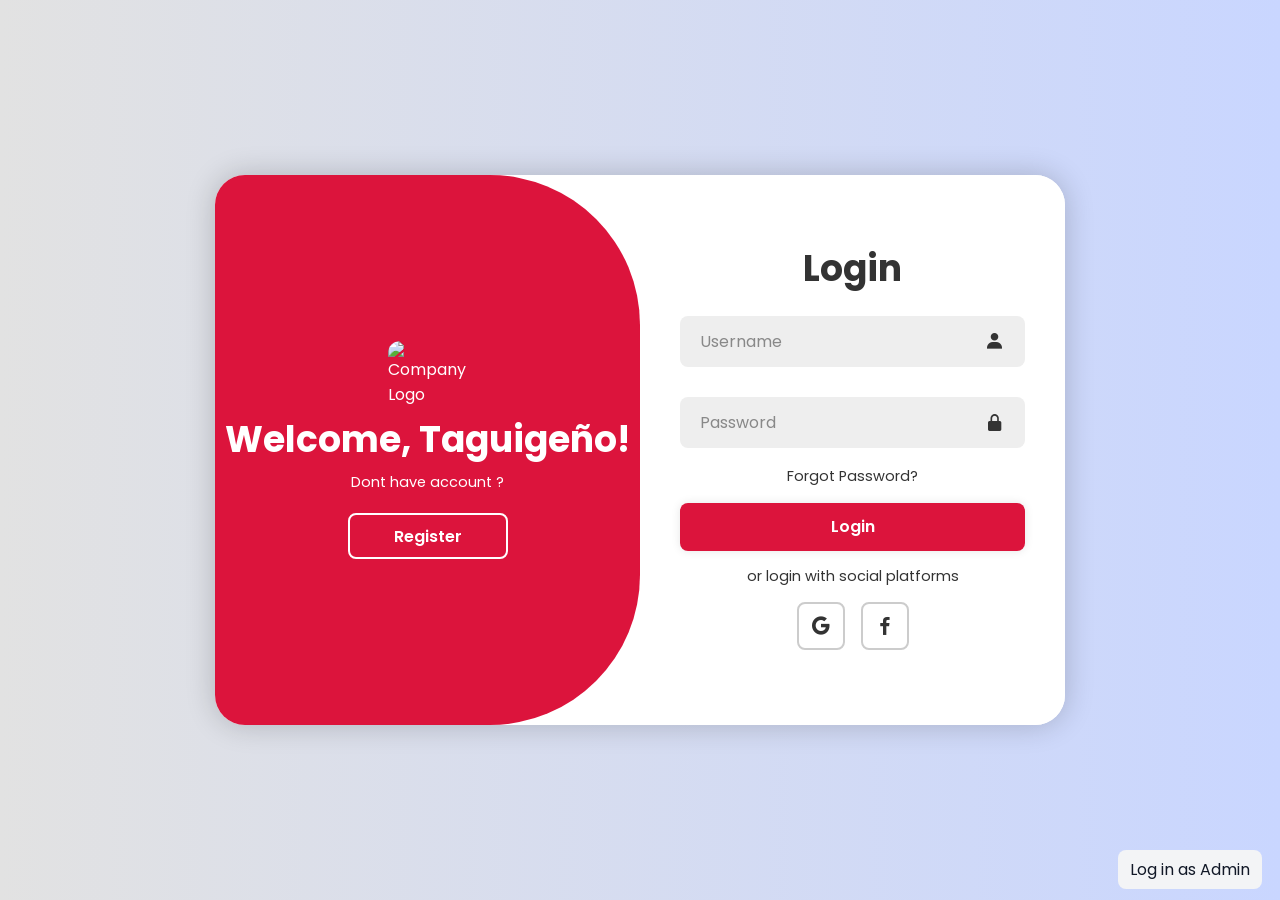
==== SAD_System/BarangayEcom/index.html @ c114c81f "Add files via upload change the barangay into street." ====
<!DOCTYPE html>
<html lang="en">
<head>
    <meta charset="UTF-8">
    <meta name="viewport" content="width=device-width, initial-scale=1.0">
    <title>Login/Signup Form</title>
    <link rel="stylesheet" href="style.css">
    <link href='https://unpkg.com/boxicons@2.1.4/css/boxicons.min.css' rel='stylesheet'>
</head>
<body>
    <div class="container">
        <div class="form-box login">
            <form action="#">
                <h1>Login</h1>
                <div class="input-box">
                    <input type="text" placeholder="Username" required>
                    <i class='bx bxs-user'></i>
                </div>
                <div class="input-box">
                    <input type="password" placeholder="Password" required>
                    <i class='bx bxs-lock-alt' ></i>
                </div>
                <div class="forgot-link">
                    <a href="#">Forgot Password?</a>
                </div>
                                <button type="submit" class="btn">Login</button>                                                         
                <p>or login with social platforms</p>
                <div class="social-icons">
                    <a href="#"><i class='bx bxl-google' ></i></a>
                    <a href="#"><i class='bx bxl-facebook' ></i></a>
                    
                </div>
            </form>
        </div>

        <div class="form-box register">
            <form action="#">
                <h1>Registration</h1>
                <div class="input-box">
                    <input type="text" placeholder="Username" required>
                    <i class='bx bxs-user'></i>
                </div>
                <div class="input-box">
                    <input type="email" placeholder="Email" required>
                    <i class='bx bxs-envelope' ></i>
                </div>
                <div class="input-box">
                    <input type="password" placeholder="Password" required>
                    <i class='bx bxs-lock-alt' ></i>
                </div>
                <button type="submit" class="btn">Register</button>
                <p>or register with social platforms</p>
                <div class="social-icons">
                    <a href="#"><i class='bx bxl-google' ></i></a>
                    <a href="#"><i class='bx bxl-facebook' ></i></a>
                </div>
            </form>
        </div>

        <div class="toggle-box">
            <div class="toggle-panel toggle-left">
                 <img src="https://image2url.com/images/1763731707494-f9c2f1dc-8572-4c4e-98dc-b64d97ba2eab.png" alt="Company Logo" class="logo">
                <h1> Welcome, Taguigeño!</h1>
                <p> Dont have account ?</p>
                <button class="btn register-btn">Register</button>
            </div>

            <div class="toggle-panel toggle-right">
                    <img src="https://image2url.com/images/1763731707494-f9c2f1dc-8572-4c4e-98dc-b64d97ba2eab.png" alt="Company Logo" class="logo">
                <h1>Welcome Back!</h1>
                <p>Already have an account?</p>
                <button class="btn login-btn">Login</button>
            </div>
        </div>
    </div>

    <script src="main.js"></script>
        <div style="position:fixed;bottom:18px;right:18px;">
              <a href="Admin/login.html" class="btn-secondary" style="padding:8px 12px;">Log in as Admin</a>
        </div>
</body>
</html>
---- SAD_System/BarangayEcom/style.css ----
@import url('https://fonts.googleapis.com/css2?family=Poppins:wght@300;400;500;600;700&display=swap');

* {
  margin: 0;
  padding: 0;
  box-sizing: border-box;
  font-family: "Poppins", sans-serif;
  text-decoration: none;
  list-style: none;
}

body {
  display: flex;
  justify-content: center;
  align-items: center;
  min-height: 100vh;
  background: linear-gradient(90deg, #e2e2e2, #c9d6ff);
}

/* Container for login/register */
.container {
  position: relative;
  width: 850px;
  height: 550px;
  background: #fff;
  margin: 20px;
  border-radius: 30px;
  box-shadow: 0 0 30px rgba(0, 0, 0, .2);
  overflow: hidden;
}

.container h1 {
  font-size: 36px;
  margin: -10px 0;
}

.container p {
  font-size: 14.5px;
  margin: 15px 0;
}

form { width: 100%; }

.form-box {
  position: absolute;
  right: 0;
  width: 50%;
  height: 100%;
  background: #fff;
  display: flex;
  align-items: center;
  color: #333;
  text-align: center;
  padding: 40px;
  z-index: 1;
  transition: .6s ease-in-out 1.2s, visibility 0s 1s;
}

.container.active .form-box { right: 50%; }

.form-box.register { visibility: hidden; }
.container.active .form-box.register { visibility: visible; }

.input-box {
  position: relative;
  margin: 30px 0;
}

.input-box input {
  width: 100%;
  padding: 13px 50px 13px 20px;
  background: #eee;
  border-radius: 8px;
  border: none;
  outline: none;
  font-size: 16px;
  color: #333;
  font-weight: 500;
}

.input-box input::placeholder {
  color: #888;
  font-weight: 400;
}

.input-box i {
  position: absolute;
  right: 20px;
  top: 50%;
  transform: translateY(-50%);
  font-size: 20px;
}

.forgot-link { margin: -15px 0 15px; }
.forgot-link a {
  font-size: 14.5px;
  color: #333;
}

.btn {
  width: 100%;
  height: 48px;
  background: #DC143C;
  border-radius: 8px;
  box-shadow: 0 0 10px rgba(0, 0, 0, .1);
  border: none;
  cursor: pointer;
  font-size: 16px;
  color: #fff;
  font-weight: 600;
}

.social-icons {
  display: flex;
  justify-content: center;
}

.social-icons a {
  display: inline-flex;
  padding: 10px;
  border: 2px solid #ccc;
  border-radius: 8px;
  font-size: 24px;
  color: #333;
  margin: 0 8px;
}

/* Toggle panels */
.toggle-box {
  position: absolute;
  width: 100%;
  height: 100%;
}

.toggle-box::before {
  content: '';
  position: absolute;
  left: -250%;
  width: 300%;
  height: 100%;
  background: #DC143C;
  border-radius: 150px;
  z-index: 2;
  transition: 1.8s ease-in-out;
}

.container.active .toggle-box::before { left: 50%; }

.toggle-panel {
  position: absolute;
  width: 50%;
  height: 100%;
  color: #fff;
  display: flex;
  flex-direction: column;
  justify-content: center;
  align-items: center;
  z-index: 2;
  transition: .6s ease-in-out;
}

.toggle-panel.toggle-left { 
  left: 0;
  transition-delay: 1.2s; 
}
.container.active .toggle-panel.toggle-left {
  left: -50%;
  transition-delay: .6s;
}

.toggle-panel.toggle-right { 
  right: -50%;
  transition-delay: .6s;
}
.container.active .toggle-panel.toggle-right {
  right: 0;
  transition-delay: 1.2s;
}

.toggle-panel p { margin-bottom: 20px; }

.toggle-panel .btn {
  width: 160px;
  height: 46px;
  background: transparent;
  border: 2px solid #fff;
  box-shadow: none;
}

/* Responsive */
@media screen and (max-width: 650px) {
  .container { height: calc(100vh - 40px); }
  .form-box { bottom: 0; width: 100%; height: 70%; }
  .container.active .form-box { right: 0; bottom: 30%; }
  .toggle-box::before { left: 0; top: -270%; width: 100%; height: 300%; border-radius: 20vw; }
  .container.active .toggle-box::before { left: 0; top: 70%; }
  .container.active .toggle-panel.toggle-left { left: 0; top: -30%; }
  .toggle-panel { width: 100%; height: 30%; }
  .toggle-panel.toggle-left { top: 0; }
  .toggle-panel.toggle-right { right: 0; bottom: -30%; }
  .container.active .toggle-panel.toggle-right { bottom: 0; }
}

@media screen and (max-width: 400px) {
  .form-box { padding: 20px; }
  .toggle-panel h1 { font-size: 30px; }
}

/* Logo */
.logo {
  width: 80px;
  margin-bottom: 15px;
  border-radius: 12px;
}

/* Toast notifications (used in dashboard.js) */
.toast {
  position: fixed;
  top: 20px;
  right: 20px;
  padding: 16px 24px;
  border-radius: 12px;
  font-weight: 500;
  box-shadow: 0 8px 24px rgba(0, 0, 0, 0.15);
  z-index: 1000;
  animation: slideIn 0.3s ease-out;
}

@keyframes slideIn {
  from { transform: translateX(100%); opacity: 0; }
  to { transform: translateX(0); opacity: 1; }
}

/* Segmented control for submission type */
.segmented { display: inline-flex; gap: 8px; background: #f3f4f6; padding: 6px; border-radius: 10px; }
.segmented-label { display: inline-flex; align-items: center; gap: 8px; padding: 8px 12px; border-radius: 8px; cursor: pointer; font-weight: 600; color: #111827; transition: background .18s ease, color .18s ease, transform .12s ease; }
.segmented-label:hover { transform: translateY(-1px); }
.segmented-label.active { background: #111827; color: #ffffff; box-shadow: 0 6px 14px rgba(17,24,39,0.12); }
.segmented-label input[type="radio"] { display: none; }

/* Small utility for subtle help text */
.muted { color: #6b7280; font-size: 0.95rem; }

/* Verification badge and panel */
.verification-badge { font-weight: 600; padding: 8px 12px; border-radius: 10px; }
.verification-badge { background: linear-gradient(90deg,#f3f4f6,#fff); box-shadow: 0 6px 18px rgba(0,0,0,0.04); }
.verification-badge:empty { display: none; }
.verification-badge.verified { background: #ECFDF5; color:#065F46; }
.verification-badge.pending { background: #FFFBEB; color:#92400E; }
.verification-badge.unverified { background: #FEF2F2; color:#991B1B; }

.verify-panel { background: #fbfbff; padding: 12px; border-radius: 8px; }

/* Buttons variations used in profile/verification */
.btn-primary { background: #DC143C; color: #fff; padding: 10px 14px; border-radius: 8px; border: none; cursor: pointer; }
.btn-secondary { background: #f3f4f6; color: #111827; padding: 10px 14px; border-radius: 8px; border: none; cursor: pointer; }
.btn-indigo { background: #DC143C; color: #fff; padding: 10px 14px; border-radius: 8px; border: none; cursor: pointer; }

/* Hover affordance for formerly-indigo buttons (now crimson) */
.btn-indigo:hover { opacity: 0.94; }

/* File input look */
.file-input { display: flex; align-items: center; gap: 12px; }
.file-input input[type="file"] { border-radius: 8px; padding: 6px; }

/* Verification section card */
.verify-card { background: #fff; border: 1px solid #eef2ff; padding: 18px; border-radius: 10px; box-shadow: 0 6px 18px rgba(99,102,241,0.06); }

.verify-actions { display:flex; gap:12px; margin-top:8px; }

/* Header background for the app header (crimson) */
.gradient-bg {
  background: #DC143C;
  /* fallback solid crimson; keep white text for contrast */
  color: #ffffff;
}

/* If any inner elements rely on white text utility, keep them visible */
.gradient-bg .text-white { color: #ffffff !important; }
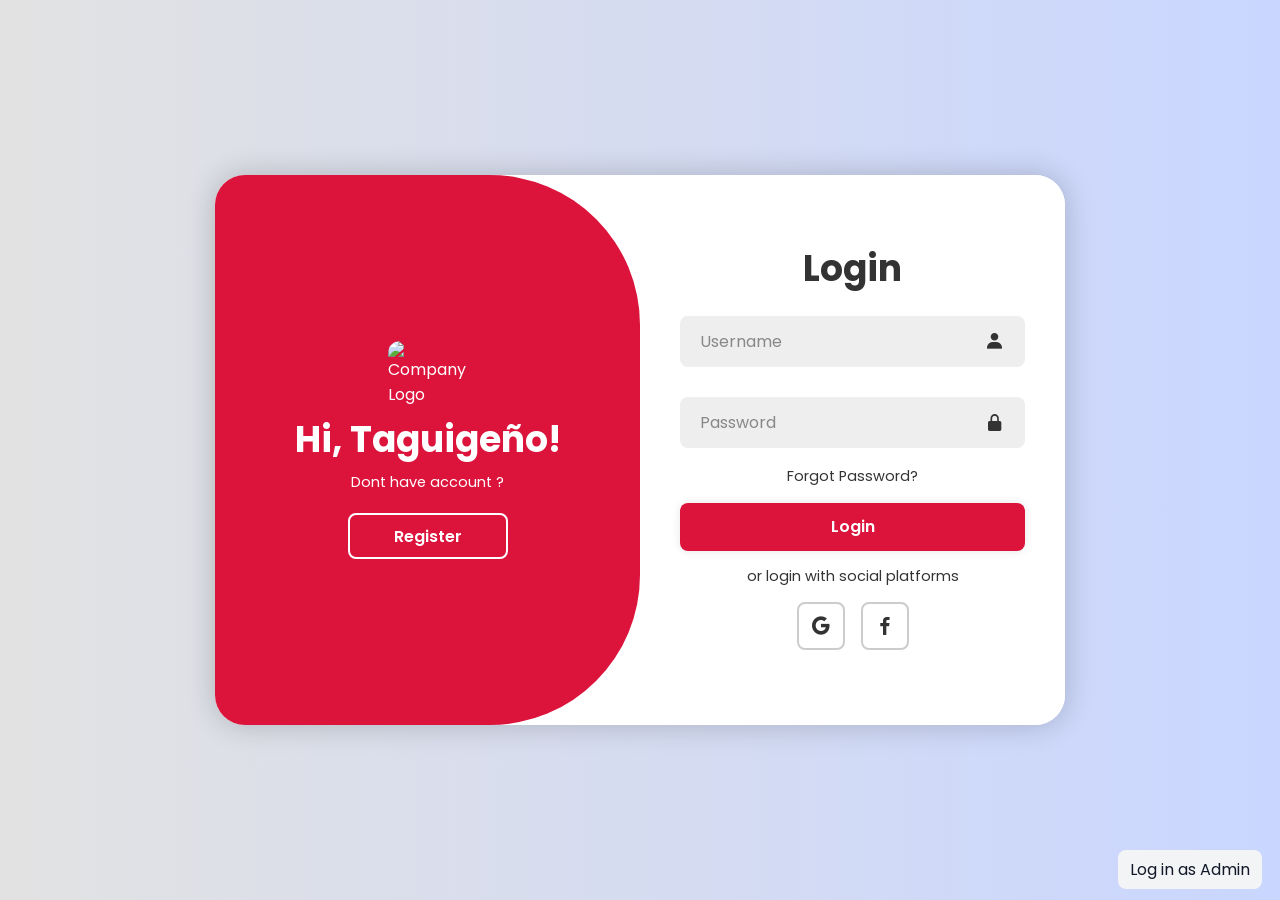
==== commit 6f33b48c: "Update: inayos ang bug sa login function" ====
--- a/SAD_System/BarangayEcom/index.html
+++ b/SAD_System/BarangayEcom/index.html
@@ -60,7 +60,7 @@
         <div class="toggle-box">
             <div class="toggle-panel toggle-left">
                  <img src="https://image2url.com/images/1763731707494-f9c2f1dc-8572-4c4e-98dc-b64d97ba2eab.png" alt="Company Logo" class="logo">
-                <h1> Welcome, Taguigeño!</h1>
+                <h1> Hi, Taguigeño!</h1>
                 <p> Dont have account ?</p>
                 <button class="btn register-btn">Register</button>
             </div>
